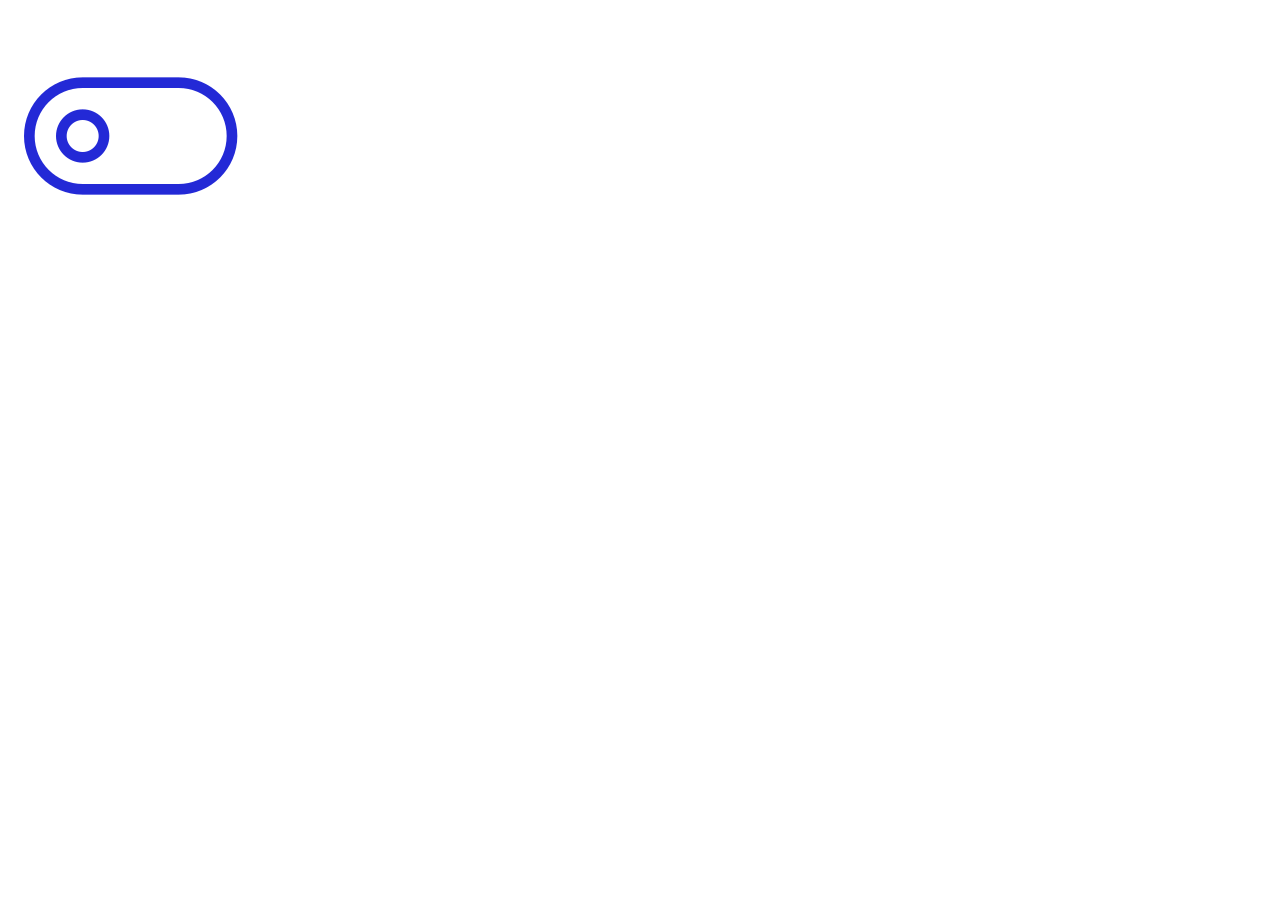
==== kelly_crabbe_hoofdstuk_5_invoer_verwerking_uitvoer/light_switch/index.html @ 7de5c2ff "yes" ====
<!DOCTYPE html>
<html lang="nl">
<head>
    <meta charset="UTF-8">
    <meta name="viewport" content="width=device-width, initial-scale=1.0">
    <title>De lichtschakelaar</title>
</head>
<body>
    <img src="img/off.png" alt="lichtschakelaar">
</body>
</html>
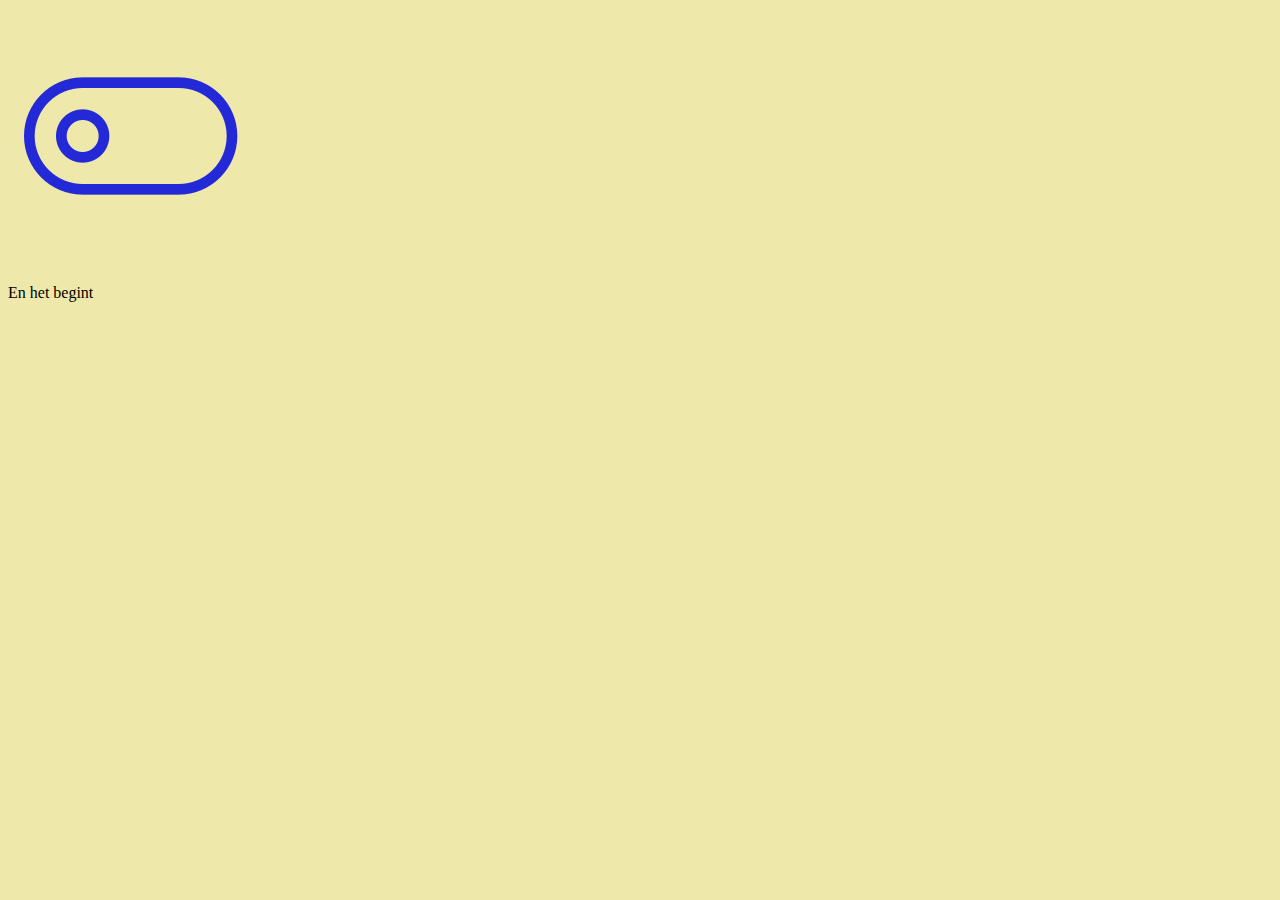
==== commit 55a8d41d: "finish hoofdstuk 5" ====
--- a/kelly_crabbe_hoofdstuk_5_invoer_verwerking_uitvoer/light_switch/index.html
+++ b/kelly_crabbe_hoofdstuk_5_invoer_verwerking_uitvoer/light_switch/index.html
@@ -5,7 +5,33 @@
     <meta name="viewport" content="width=device-width, initial-scale=1.0">
     <title>De lichtschakelaar</title>
 </head>
-<body>
-    <img src="img/off.png" alt="lichtschakelaar">
+<body style="background-color: palegoldenrod;">
+    <img src="img/off.png" alt="lichtschakelaar" id="light-switch">
+    <p id="lichtekes">En het begint</p>
+
+    <script>
+        const lightSwitch = document.getElementById("light-switch");
+        const body = document.querySelector("body");
+        const paragraph = document.querySelector("p");
+        let lightSwitchState = false;
+
+        lightSwitch.addEventListener("click", function() {
+            lightSwitchState = !lightSwitchState; // Toggle the state
+            
+            if (lightSwitchState) {
+                lightSwitch.src = "img/on.png"
+                // Omdat dit specifiec enkel in DIE p tag mag, behoud ik hier wel de selector.
+                document.querySelector("#lichtekes").innerHTML = "Het licht werd aangeschakeld."; 
+                body.style.backgroundColor = 'palegoldenrod';
+                paragraph.style.color = 'darkslategrey';
+            } else {
+                lightSwitch.src = "img/off.png";
+                // Omdat dit specifiec enkel in DIE p tag mag, behoud ik hier wel de selector.
+                document.querySelector("#lichtekes").innerHTML = "Het licht werd uitgeschakeld.";
+                body.style.backgroundColor = 'darkslategrey';
+                paragraph.style.color = 'palegoldenrod';
+            }
+        });
+    </script>
 </body>
 </html>